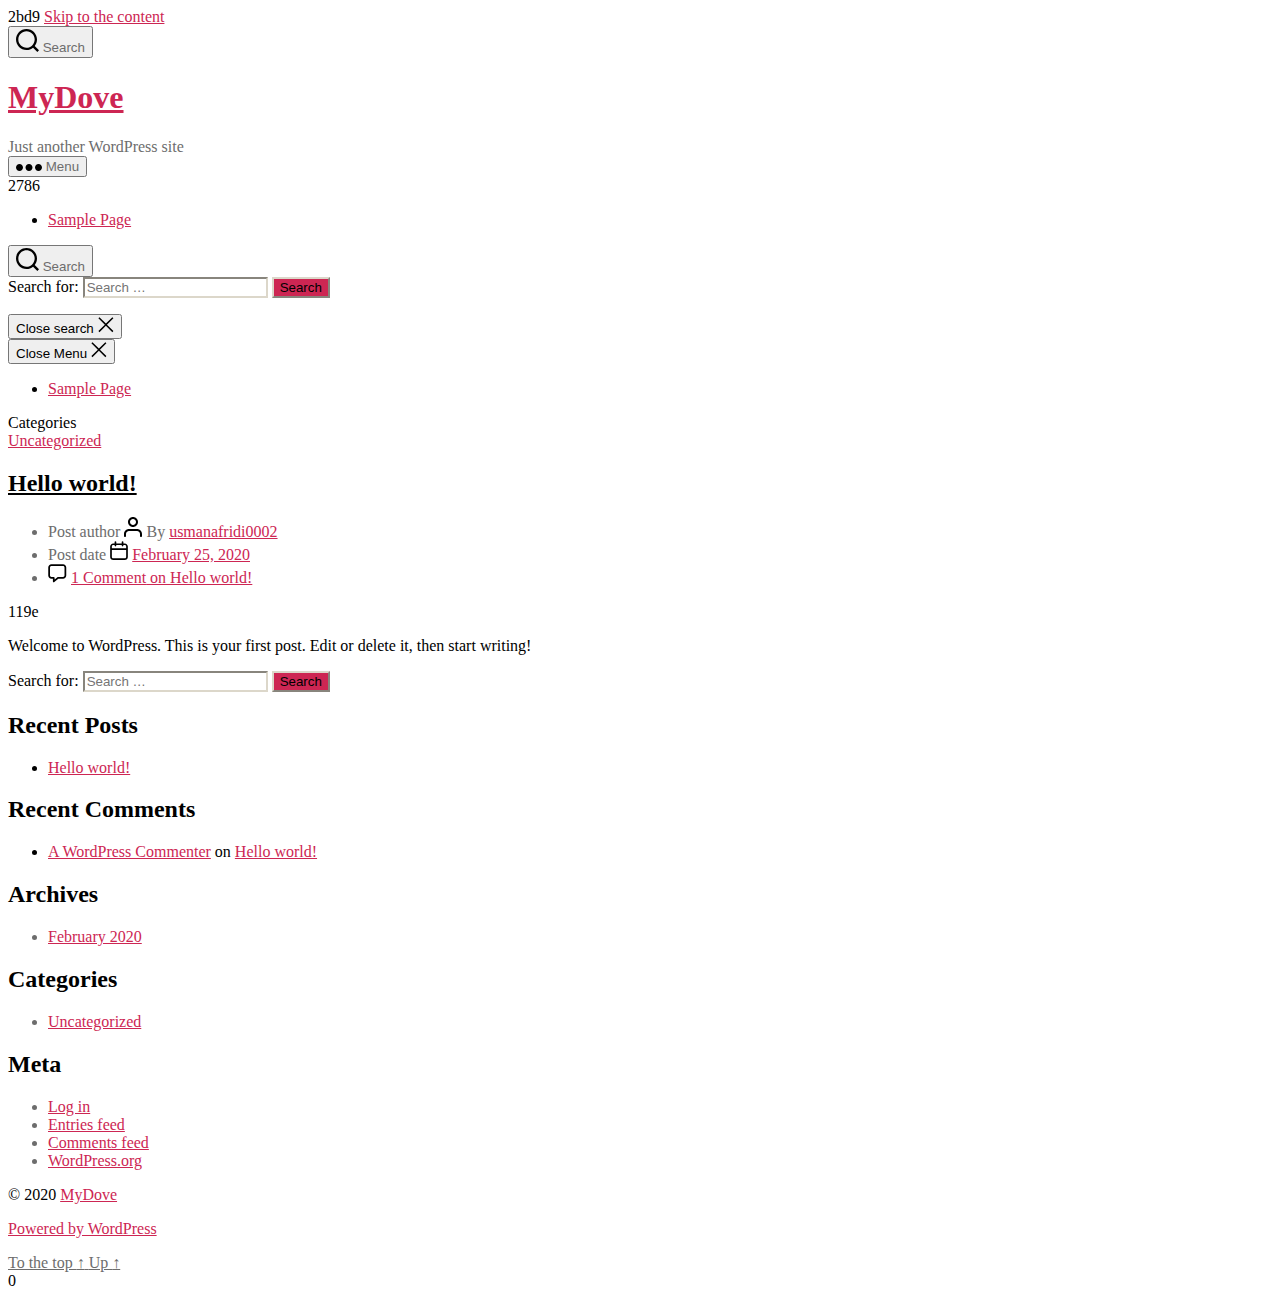
==== index.html @ 57fec53b "new website" ====
2bd9
<!DOCTYPE html>

<html class="no-js" lang="en-US">

	<head>

		<meta charset="UTF-8">
		<meta name="viewport" content="width=device-width, initial-scale=1.0" >

		<link rel="profile" href="https://gmpg.org/xfn/11">

		<title>MyDove &#8211; Just another WordPress site</title>
<link rel='dns-prefetch' href='//s.w.org' />
<link rel="alternate" type="application/rss+xml" title="MyDove &raquo; Feed" href="/https://usmanafridi00001.github.io/MyDove/feed/" />
<link rel="alternate" type="application/rss+xml" title="MyDove &raquo; Comments Feed" href="/https://usmanafridi00001.github.io/MyDove/comments/feed/" />
		<script>
			window._wpemojiSettings = {"baseUrl":"https:\/\/s.w.org\/images\/core\/emoji\/12.0.0-1\/72x72\/","ext":".png","svgUrl":"https:\/\/s.w.org\/images\/core\/emoji\/12.0.0-1\/svg\/","svgExt":".svg","source":{"concatemoji":"\/wp-includes\/js\/wp-emoji-release.min.js?ver=5.3.2"}};
			!function(e,a,t){var r,n,o,i,p=a.createElement("canvas"),s=p.getContext&&p.getContext("2d");function c(e,t){var a=String.fromCharCode;s.clearRect(0,0,p.width,p.height),s.fillText(a.apply(this,e),0,0);var r=p.toDataURL();return s.clearRect(0,0,p.width,p.height),s.fillText(a.apply(this,t),0,0),r===p.toDataURL()}function l(e){if(!s||!s.fillText)return!1;switch(s.textBaseline="top",s.font="600 32px Arial",e){case"flag":return!c([127987,65039,8205,9895,65039],[127987,65039,8203,9895,65039])&&(!c([55356,56826,55356,56819],[55356,56826,8203,55356,56819])&&!c([55356,57332,56128,56423,56128,56418,56128,56421,56128,56430,56128,56423,56128,56447],[55356,57332,8203,56128,56423,8203,56128,56418,8203,56128,56421,8203,56128,56430,8203,56128,56423,8203,56128,56447]));case"emoji":return!c([55357,56424,55356,57342,8205,55358,56605,8205,55357,56424,55356,57340],[55357,56424,55356,57342,8203,55358,56605,8203,55357,56424,55356,57340])}return!1}function d(e){var t=a.createElement("script");t.src=e,t.defer=t.type="text/javascript",a.getElementsByTagName("head")[0].appendChild(t)}for(i=Array("flag","emoji"),t.supports={everything:!0,everythingExceptFlag:!0},o=0;o<i.length;o++)t.supports[i[o]]=l(i[o]),t.supports.everything=t.supports.everything&&t.supports[i[o]],"flag"!==i[o]&&(t.supports.everythingExceptFlag=t.supports.everythingExceptFlag&&t.supports[i[o]]);t.supports.everythingExceptFlag=t.supports.everythingExceptFlag&&!t.supports.flag,t.DOMReady=!1,t.readyCallback=function(){t.DOMReady=!0},t.supports.everything||(n=function(){t.readyCallback()},a.addEventListener?(a.addEventListener("DOMContentLoaded",n,!1),e.addEventListener("load",n,!1)):(e.attachEvent("onload",n),a.attachEvent("onreadystatechange",function(){"complete"===a.readyState&&t.readyCallback()})),(r=t.source||{}).concatemoji?d(r.concatemoji):r.wpemoji&&r.twemoji&&(d(r.twemoji),d(r.wpemoji)))}(window,document,window._wpemojiSettings);
		</script>
		<style>
img.wp-smiley,
img.emoji {
	display: inline !important;
	border: none !important;
	box-shadow: none !important;
	height: 1em !important;
	width: 1em !important;
	margin: 0 .07em !important;
	vertical-align: -0.1em !important;
	background: none !important;
	padding: 0 !important;
}
</style>
	<link rel='stylesheet' id='wp-block-library-css'  href='/https://usmanafridi00001.github.io/MyDove/wp-includes/css/dist/block-library/style.min.css?ver=5.3.2' media='all' />
<link rel='stylesheet' id='twentytwenty-style-css'  href='/https://usmanafridi00001.github.io/MyDove/wp-content/themes/twentytwenty/style.css?ver=1.1' media='all' />
<style id='twentytwenty-style-inline-css'>
.color-accent,.color-accent-hover:hover,.color-accent-hover:focus,:root .has-accent-color,.has-drop-cap:not(:focus):first-letter,.wp-block-button.is-style-outline,a { color: #cd2653; }blockquote,.border-color-accent,.border-color-accent-hover:hover,.border-color-accent-hover:focus { border-color: #cd2653; }button:not(.toggle),.button,.faux-button,.wp-block-button__link,.wp-block-file .wp-block-file__button,input[type="button"],input[type="reset"],input[type="submit"],.bg-accent,.bg-accent-hover:hover,.bg-accent-hover:focus,:root .has-accent-background-color,.comment-reply-link { background-color: #cd2653; }.fill-children-accent,.fill-children-accent * { fill: #cd2653; }body,.entry-title a,:root .has-primary-color { color: #000000; }:root .has-primary-background-color { background-color: #000000; }cite,figcaption,.wp-caption-text,.post-meta,.entry-content .wp-block-archives li,.entry-content .wp-block-categories li,.entry-content .wp-block-latest-posts li,.wp-block-latest-comments__comment-date,.wp-block-latest-posts__post-date,.wp-block-embed figcaption,.wp-block-image figcaption,.wp-block-pullquote cite,.comment-metadata,.comment-respond .comment-notes,.comment-respond .logged-in-as,.pagination .dots,.entry-content hr:not(.has-background),hr.styled-separator,:root .has-secondary-color { color: #6d6d6d; }:root .has-secondary-background-color { background-color: #6d6d6d; }pre,fieldset,input,textarea,table,table *,hr { border-color: #dcd7ca; }caption,code,code,kbd,samp,.wp-block-table.is-style-stripes tbody tr:nth-child(odd),:root .has-subtle-background-background-color { background-color: #dcd7ca; }.wp-block-table.is-style-stripes { border-bottom-color: #dcd7ca; }.wp-block-latest-posts.is-grid li { border-top-color: #dcd7ca; }:root .has-subtle-background-color { color: #dcd7ca; }body:not(.overlay-header) .primary-menu > li > a,body:not(.overlay-header) .primary-menu > li > .icon,.modal-menu a,.footer-menu a, .footer-widgets a,#site-footer .wp-block-button.is-style-outline,.wp-block-pullquote:before,.singular:not(.overlay-header) .entry-header a,.archive-header a,.header-footer-group .color-accent,.header-footer-group .color-accent-hover:hover { color: #cd2653; }.social-icons a,#site-footer button:not(.toggle),#site-footer .button,#site-footer .faux-button,#site-footer .wp-block-button__link,#site-footer .wp-block-file__button,#site-footer input[type="button"],#site-footer input[type="reset"],#site-footer input[type="submit"] { background-color: #cd2653; }.header-footer-group,body:not(.overlay-header) #site-header .toggle,.menu-modal .toggle { color: #000000; }body:not(.overlay-header) .primary-menu ul { background-color: #000000; }body:not(.overlay-header) .primary-menu > li > ul:after { border-bottom-color: #000000; }body:not(.overlay-header) .primary-menu ul ul:after { border-left-color: #000000; }.site-description,body:not(.overlay-header) .toggle-inner .toggle-text,.widget .post-date,.widget .rss-date,.widget_archive li,.widget_categories li,.widget cite,.widget_pages li,.widget_meta li,.widget_nav_menu li,.powered-by-wordpress,.to-the-top,.singular .entry-header .post-meta,.singular:not(.overlay-header) .entry-header .post-meta a { color: #6d6d6d; }.header-footer-group pre,.header-footer-group fieldset,.header-footer-group input,.header-footer-group textarea,.header-footer-group table,.header-footer-group table *,.footer-nav-widgets-wrapper,#site-footer,.menu-modal nav *,.footer-widgets-outer-wrapper,.footer-top { border-color: #dcd7ca; }.header-footer-group table caption,body:not(.overlay-header) .header-inner .toggle-wrapper::before { background-color: #dcd7ca; }
</style>
<link rel='stylesheet' id='twentytwenty-print-style-css'  href='/https://usmanafridi00001.github.io/MyDove/wp-content/themes/twentytwenty/print.css?ver=1.1' media='print' />
<script src='/https://usmanafridi00001.github.io/MyDove/wp-content/themes/twentytwenty/assets/js/index.js?ver=1.1' async></script>
<link rel='https://api.w.org/' href='/https://usmanafridi00001.github.io/MyDove/wp-json/' />
<link rel="EditURI" type="application/rsd+xml" title="RSD" href="/https://usmanafridi00001.github.io/MyDove/xmlrpc.php?rsd" />
<link rel="wlwmanifest" type="application/wlwmanifest+xml" href="/https://usmanafridi00001.github.io/MyDove/wp-includes/wlwmanifest.xml" /> 
<meta name="generator" content="WordPress 5.3.2" />
	<script>document.documentElement.className = document.documentElement.className.replace( 'no-js', 'js' );</script>
	<style>.recentcomments a{display:inline !important;padding:0 !important;margin:0 !important;}</style>
	</head>

	<body class="home blog enable-search-modal has-no-pagination showing-comments show-avatars footer-top-visible">

		<a class="skip-link screen-reader-text" href="#site-content">Skip to the content</a>
		<header id="site-header" class="header-footer-group" role="banner">

			<div class="header-inner section-inner">

				<div class="header-titles-wrapper">

					
						<button class="toggle search-toggle mobile-search-toggle" data-toggle-target=".search-modal" data-toggle-body-class="showing-search-modal" data-set-focus=".search-modal .search-field" aria-expanded="false">
							<span class="toggle-inner">
								<span class="toggle-icon">
									<svg class="svg-icon" aria-hidden="true" role="img" focusable="false" xmlns="http://www.w3.org/2000/svg" width="23" height="23" viewbox="0 0 23 23"><path d="M38.710696,48.0601792 L43,52.3494831 L41.3494831,54 L37.0601792,49.710696 C35.2632422,51.1481185 32.9839107,52.0076499 30.5038249,52.0076499 C24.7027226,52.0076499 20,47.3049272 20,41.5038249 C20,35.7027226 24.7027226,31 30.5038249,31 C36.3049272,31 41.0076499,35.7027226 41.0076499,41.5038249 C41.0076499,43.9839107 40.1481185,46.2632422 38.710696,48.0601792 Z M36.3875844,47.1716785 C37.8030221,45.7026647 38.6734666,43.7048964 38.6734666,41.5038249 C38.6734666,36.9918565 35.0157934,33.3341833 30.5038249,33.3341833 C25.9918565,33.3341833 22.3341833,36.9918565 22.3341833,41.5038249 C22.3341833,46.0157934 25.9918565,49.6734666 30.5038249,49.6734666 C32.7048964,49.6734666 34.7026647,48.8030221 36.1716785,47.3875844 C36.2023931,47.347638 36.2360451,47.3092237 36.2726343,47.2726343 C36.3092237,47.2360451 36.347638,47.2023931 36.3875844,47.1716785 Z" transform="translate(-20 -31)" /></svg>								</span>
								<span class="toggle-text">Search</span>
							</span>
						</button><!-- .search-toggle -->

					
					<div class="header-titles">

						<h1 class="site-title"><a href="/https://usmanafridi00001.github.io/MyDove/">MyDove</a></h1><div class="site-description">Just another WordPress site</div><!-- .site-description -->
					</div><!-- .header-titles -->

					<button class="toggle nav-toggle mobile-nav-toggle" data-toggle-target=".menu-modal"  data-toggle-body-class="showing-menu-modal" aria-expanded="false" data-set-focus=".close-nav-toggle">
						<span class="toggle-inner">
							<span class="toggle-icon">
								<svg class="svg-icon" aria-hidden="true" role="img" focusable="false" xmlns="http://www.w3.org/2000/svg" width="26" height="7" viewbox="0 0 26 7"><path fill-rule="evenodd" d="M332.5,45 C330.567003,45 329,43.4329966 329,41.5 C329,39.5670034 330.567003,38 332.5,38 C334.432997,38 336,39.5670034 336,41.5 C336,43.4329966 334.432997,45 332.5,45 Z M342,45 C340.067003,45 338.5,43.4329966 338.5,41.5 C338.5,39.5670034 340.067003,38 342,38 C343.932997,38 345.5,39.5670034 345.5,41.5 C345.5,43.4329966 343.932997,45 342,45 Z M351.5,45 C349.567003,45 348,43.4329966 348,41.5 C348,39.5670034 349.567003,38 351.5,38 C353.432997,38 355,39.5670034 355,41.5 C355,43.4329966 353.432997,45 351.5,45 Z" transform="translate(-329 -38)" /></svg>							</span>
							<span class="toggle-text">Menu</span>
						</span>
					</button><!-- .nav-toggle -->

				</div><!-- .header-titles-wrapper -->

				<div class="header-navigation-wrapper">

					
2786

							<nav class="primary-menu-wrapper" aria-label="Horizontal" role="navigation">

								<ul class="primary-menu reset-list-style">

								<li class="page_item page-item-2"><a href="/https://usmanafridi00001.github.io/MyDove/sample-page/">Sample Page</a></li>

								</ul>

							</nav><!-- .primary-menu-wrapper -->

						
						<div class="header-toggles hide-no-js">

						
							<div class="toggle-wrapper search-toggle-wrapper">

								<button class="toggle search-toggle desktop-search-toggle" data-toggle-target=".search-modal" data-toggle-body-class="showing-search-modal" data-set-focus=".search-modal .search-field" aria-expanded="false">
									<span class="toggle-inner">
										<svg class="svg-icon" aria-hidden="true" role="img" focusable="false" xmlns="http://www.w3.org/2000/svg" width="23" height="23" viewbox="0 0 23 23"><path d="M38.710696,48.0601792 L43,52.3494831 L41.3494831,54 L37.0601792,49.710696 C35.2632422,51.1481185 32.9839107,52.0076499 30.5038249,52.0076499 C24.7027226,52.0076499 20,47.3049272 20,41.5038249 C20,35.7027226 24.7027226,31 30.5038249,31 C36.3049272,31 41.0076499,35.7027226 41.0076499,41.5038249 C41.0076499,43.9839107 40.1481185,46.2632422 38.710696,48.0601792 Z M36.3875844,47.1716785 C37.8030221,45.7026647 38.6734666,43.7048964 38.6734666,41.5038249 C38.6734666,36.9918565 35.0157934,33.3341833 30.5038249,33.3341833 C25.9918565,33.3341833 22.3341833,36.9918565 22.3341833,41.5038249 C22.3341833,46.0157934 25.9918565,49.6734666 30.5038249,49.6734666 C32.7048964,49.6734666 34.7026647,48.8030221 36.1716785,47.3875844 C36.2023931,47.347638 36.2360451,47.3092237 36.2726343,47.2726343 C36.3092237,47.2360451 36.347638,47.2023931 36.3875844,47.1716785 Z" transform="translate(-20 -31)" /></svg>										<span class="toggle-text">Search</span>
									</span>
								</button><!-- .search-toggle -->

							</div>

							
						</div><!-- .header-toggles -->
						
				</div><!-- .header-navigation-wrapper -->

			</div><!-- .header-inner -->

			<div class="search-modal cover-modal header-footer-group" data-modal-target-string=".search-modal">

	<div class="search-modal-inner modal-inner">

		<div class="section-inner">

			<form role="search" aria-label="Search for:" method="get" class="search-form" action="/https://usmanafridi00001.github.io/MyDove/">
	<label for="search-form-1">
		<span class="screen-reader-text">Search for:</span>
		<input type="search" id="search-form-1" class="search-field" placeholder="Search &hellip;" value="" name="s" />
	</label>
	<input type="submit" class="search-submit" value="Search" />
</form>

			<button class="toggle search-untoggle close-search-toggle fill-children-current-color" data-toggle-target=".search-modal" data-toggle-body-class="showing-search-modal" data-set-focus=".search-modal .search-field" aria-expanded="false">
				<span class="screen-reader-text">Close search</span>
				<svg class="svg-icon" aria-hidden="true" role="img" focusable="false" xmlns="http://www.w3.org/2000/svg" width="16" height="16" viewbox="0 0 16 16"><polygon fill="" fill-rule="evenodd" points="6.852 7.649 .399 1.195 1.445 .149 7.899 6.602 14.352 .149 15.399 1.195 8.945 7.649 15.399 14.102 14.352 15.149 7.899 8.695 1.445 15.149 .399 14.102" /></svg>			</button><!-- .search-toggle -->

		</div><!-- .section-inner -->

	</div><!-- .search-modal-inner -->

</div><!-- .menu-modal -->

		</header><!-- #site-header -->

		
<div class="menu-modal cover-modal header-footer-group" data-modal-target-string=".menu-modal">

	<div class="menu-modal-inner modal-inner">

		<div class="menu-wrapper section-inner">

			<div class="menu-top">

				<button class="toggle close-nav-toggle fill-children-current-color" data-toggle-target=".menu-modal" data-toggle-body-class="showing-menu-modal" aria-expanded="false" data-set-focus=".menu-modal">
					<span class="toggle-text">Close Menu</span>
					<svg class="svg-icon" aria-hidden="true" role="img" focusable="false" xmlns="http://www.w3.org/2000/svg" width="16" height="16" viewbox="0 0 16 16"><polygon fill="" fill-rule="evenodd" points="6.852 7.649 .399 1.195 1.445 .149 7.899 6.602 14.352 .149 15.399 1.195 8.945 7.649 15.399 14.102 14.352 15.149 7.899 8.695 1.445 15.149 .399 14.102" /></svg>				</button><!-- .nav-toggle -->

				
					<nav class="mobile-menu" aria-label="Mobile" role="navigation">

						<ul class="modal-menu reset-list-style">

						<li class="page_item page-item-2"><div class="ancestor-wrapper"><a href="/https://usmanafridi00001.github.io/MyDove/sample-page/">Sample Page</a></div><!-- .ancestor-wrapper --></li>

						</ul>

					</nav>

					
			</div><!-- .menu-top -->

			<div class="menu-bottom">

				
			</div><!-- .menu-bottom -->

		</div><!-- .menu-wrapper -->

	</div><!-- .menu-modal-inner -->

</div><!-- .menu-modal -->

<main id="site-content" role="main">

	
<article class="post-1 post type-post status-publish format-standard hentry category-uncategorized" id="post-1">

	
<header class="entry-header has-text-align-center">

	<div class="entry-header-inner section-inner medium">

		
			<div class="entry-categories">
				<span class="screen-reader-text">Categories</span>
				<div class="entry-categories-inner">
					<a href="/https://usmanafridi00001.github.io/MyDove/category/uncategorized/" rel="category tag">Uncategorized</a>				</div><!-- .entry-categories-inner -->
			</div><!-- .entry-categories -->

			<h2 class="entry-title heading-size-1"><a href="/https://usmanafridi00001.github.io/MyDove/2020/02/25/hello-world/">Hello world!</a></h2>
		<div class="post-meta-wrapper post-meta-single post-meta-single-top">

			<ul class="post-meta">

									<li class="post-author meta-wrapper">
						<span class="meta-icon">
							<span class="screen-reader-text">Post author</span>
							<svg class="svg-icon" aria-hidden="true" role="img" focusable="false" xmlns="http://www.w3.org/2000/svg" width="18" height="20" viewbox="0 0 18 20"><path fill="" d="M18,19 C18,19.5522847 17.5522847,20 17,20 C16.4477153,20 16,19.5522847 16,19 L16,17 C16,15.3431458 14.6568542,14 13,14 L5,14 C3.34314575,14 2,15.3431458 2,17 L2,19 C2,19.5522847 1.55228475,20 1,20 C0.44771525,20 0,19.5522847 0,19 L0,17 C0,14.2385763 2.23857625,12 5,12 L13,12 C15.7614237,12 18,14.2385763 18,17 L18,19 Z M9,10 C6.23857625,10 4,7.76142375 4,5 C4,2.23857625 6.23857625,0 9,0 C11.7614237,0 14,2.23857625 14,5 C14,7.76142375 11.7614237,10 9,10 Z M9,8 C10.6568542,8 12,6.65685425 12,5 C12,3.34314575 10.6568542,2 9,2 C7.34314575,2 6,3.34314575 6,5 C6,6.65685425 7.34314575,8 9,8 Z" /></svg>						</span>
						<span class="meta-text">
							By <a href="/https://usmanafridi00001.github.io/MyDove/author/usmanafridi0002/">usmanafridi0002</a>						</span>
					</li>
										<li class="post-date meta-wrapper">
						<span class="meta-icon">
							<span class="screen-reader-text">Post date</span>
							<svg class="svg-icon" aria-hidden="true" role="img" focusable="false" xmlns="http://www.w3.org/2000/svg" width="18" height="19" viewbox="0 0 18 19"><path fill="" d="M4.60069444,4.09375 L3.25,4.09375 C2.47334957,4.09375 1.84375,4.72334957 1.84375,5.5 L1.84375,7.26736111 L16.15625,7.26736111 L16.15625,5.5 C16.15625,4.72334957 15.5266504,4.09375 14.75,4.09375 L13.3993056,4.09375 L13.3993056,4.55555556 C13.3993056,5.02154581 13.0215458,5.39930556 12.5555556,5.39930556 C12.0895653,5.39930556 11.7118056,5.02154581 11.7118056,4.55555556 L11.7118056,4.09375 L6.28819444,4.09375 L6.28819444,4.55555556 C6.28819444,5.02154581 5.9104347,5.39930556 5.44444444,5.39930556 C4.97845419,5.39930556 4.60069444,5.02154581 4.60069444,4.55555556 L4.60069444,4.09375 Z M6.28819444,2.40625 L11.7118056,2.40625 L11.7118056,1 C11.7118056,0.534009742 12.0895653,0.15625 12.5555556,0.15625 C13.0215458,0.15625 13.3993056,0.534009742 13.3993056,1 L13.3993056,2.40625 L14.75,2.40625 C16.4586309,2.40625 17.84375,3.79136906 17.84375,5.5 L17.84375,15.875 C17.84375,17.5836309 16.4586309,18.96875 14.75,18.96875 L3.25,18.96875 C1.54136906,18.96875 0.15625,17.5836309 0.15625,15.875 L0.15625,5.5 C0.15625,3.79136906 1.54136906,2.40625 3.25,2.40625 L4.60069444,2.40625 L4.60069444,1 C4.60069444,0.534009742 4.97845419,0.15625 5.44444444,0.15625 C5.9104347,0.15625 6.28819444,0.534009742 6.28819444,1 L6.28819444,2.40625 Z M1.84375,8.95486111 L1.84375,15.875 C1.84375,16.6516504 2.47334957,17.28125 3.25,17.28125 L14.75,17.28125 C15.5266504,17.28125 16.15625,16.6516504 16.15625,15.875 L16.15625,8.95486111 L1.84375,8.95486111 Z" /></svg>						</span>
						<span class="meta-text">
							<a href="/https://usmanafridi00001.github.io/MyDove/2020/02/25/hello-world/">February 25, 2020</a>
						</span>
					</li>
										<li class="post-comment-link meta-wrapper">
						<span class="meta-icon">
							<svg class="svg-icon" aria-hidden="true" role="img" focusable="false" xmlns="http://www.w3.org/2000/svg" width="19" height="19" viewbox="0 0 19 19"><path d="M9.43016863,13.2235931 C9.58624731,13.094699 9.7823475,13.0241935 9.98476849,13.0241935 L15.0564516,13.0241935 C15.8581553,13.0241935 16.5080645,12.3742843 16.5080645,11.5725806 L16.5080645,3.44354839 C16.5080645,2.64184472 15.8581553,1.99193548 15.0564516,1.99193548 L3.44354839,1.99193548 C2.64184472,1.99193548 1.99193548,2.64184472 1.99193548,3.44354839 L1.99193548,11.5725806 C1.99193548,12.3742843 2.64184472,13.0241935 3.44354839,13.0241935 L5.76612903,13.0241935 C6.24715123,13.0241935 6.63709677,13.4141391 6.63709677,13.8951613 L6.63709677,15.5301903 L9.43016863,13.2235931 Z M3.44354839,14.766129 C1.67980032,14.766129 0.25,13.3363287 0.25,11.5725806 L0.25,3.44354839 C0.25,1.67980032 1.67980032,0.25 3.44354839,0.25 L15.0564516,0.25 C16.8201997,0.25 18.25,1.67980032 18.25,3.44354839 L18.25,11.5725806 C18.25,13.3363287 16.8201997,14.766129 15.0564516,14.766129 L10.2979143,14.766129 L6.32072889,18.0506004 C5.75274472,18.5196577 4.89516129,18.1156602 4.89516129,17.3790323 L4.89516129,14.766129 L3.44354839,14.766129 Z" /></svg>						</span>
						<span class="meta-text">
							<a href="/https://usmanafridi00001.github.io/MyDove/2020/02/25/hello-world/#comments">1 Comment<span class="screen-reader-text"> on Hello world!</span></a>						</span>
					</li>
					
			</ul><!-- .post-meta -->

		</div><!-- .post-meta-wrapper -->

		
119e

	</div><!-- .entry-header-inner -->

</header><!-- .entry-header -->

	<div class="post-inner thin">

		<div class="entry-content">

			
<p>Welcome to WordPress. This is your first post. Edit or delete it, then start writing!</p>

		</div><!-- .entry-content -->

	</div><!-- .post-inner -->

	<div class="section-inner">
		
	</div><!-- .section-inner -->

	
</article><!-- .post -->

	
</main><!-- #site-content -->


	<div class="footer-nav-widgets-wrapper header-footer-group">

		<div class="footer-inner section-inner">

			
			
				<aside class="footer-widgets-outer-wrapper" role="complementary">

					<div class="footer-widgets-wrapper">

						
							<div class="footer-widgets column-one grid-item">
								<div class="widget widget_search"><div class="widget-content"><form role="search"  method="get" class="search-form" action="/https://usmanafridi00001.github.io/MyDove/">
	<label for="search-form-2">
		<span class="screen-reader-text">Search for:</span>
		<input type="search" id="search-form-2" class="search-field" placeholder="Search &hellip;" value="" name="s" />
	</label>
	<input type="submit" class="search-submit" value="Search" />
</form>
</div></div>		<div class="widget widget_recent_entries"><div class="widget-content">		<h2 class="widget-title subheading heading-size-3">Recent Posts</h2>		<ul>
											<li>
					<a href="/https://usmanafridi00001.github.io/MyDove/2020/02/25/hello-world/">Hello world!</a>
									</li>
					</ul>
		</div></div><div class="widget widget_recent_comments"><div class="widget-content"><h2 class="widget-title subheading heading-size-3">Recent Comments</h2><ul id="recentcomments"><li class="recentcomments"><span class="comment-author-link"><a href='https://wordpress.org/' rel='external nofollow ugc' class='url'>A WordPress Commenter</a></span> on <a href="/https://usmanafridi00001.github.io/MyDove/2020/02/25/hello-world/#comment-1">Hello world!</a></li></ul></div></div>							</div>

						
						
							<div class="footer-widgets column-two grid-item">
								<div class="widget widget_archive"><div class="widget-content"><h2 class="widget-title subheading heading-size-3">Archives</h2>		<ul>
				<li><a href='/https://usmanafridi00001.github.io/MyDove/2020/02/'>February 2020</a></li>
		</ul>
			</div></div><div class="widget widget_categories"><div class="widget-content"><h2 class="widget-title subheading heading-size-3">Categories</h2>		<ul>
				<li class="cat-item cat-item-1"><a href="/https://usmanafridi00001.github.io/MyDove/category/uncategorized/">Uncategorized</a>
</li>
		</ul>
			</div></div><div class="widget widget_meta"><div class="widget-content"><h2 class="widget-title subheading heading-size-3">Meta</h2>			<ul>
						<li><a href="/https://usmanafridi00001.github.io/MyDove/wp-login.php">Log in</a></li>
			<li><a href="/https://usmanafridi00001.github.io/MyDove/feed/">Entries feed</a></li>
			<li><a href="/https://usmanafridi00001.github.io/MyDove/comments/feed/">Comments feed</a></li>
			<li><a href="https://wordpress.org/">WordPress.org</a></li>			</ul>
			</div></div>							</div>

						
					</div><!-- .footer-widgets-wrapper -->

				</aside><!-- .footer-widgets-outer-wrapper -->

			
		</div><!-- .footer-inner -->

	</div><!-- .footer-nav-widgets-wrapper -->


			<footer id="site-footer" role="contentinfo" class="header-footer-group">

				<div class="section-inner">

					<div class="footer-credits">

						<p class="footer-copyright">&copy;
							2020							<a href="/https://usmanafridi00001.github.io/MyDove/">MyDove</a>
						</p><!-- .footer-copyright -->

						<p class="powered-by-wordpress">
							<a href="https://wordpress.org/">
								Powered by WordPress							</a>
						</p><!-- .powered-by-wordpress -->

					</div><!-- .footer-credits -->

					<a class="to-the-top" href="#site-header">
						<span class="to-the-top-long">
							To the top <span class="arrow" aria-hidden="true">&uarr;</span>						</span><!-- .to-the-top-long -->
						<span class="to-the-top-short">
							Up <span class="arrow" aria-hidden="true">&uarr;</span>						</span><!-- .to-the-top-short -->
					</a><!-- .to-the-top -->

				</div><!-- .section-inner -->

			</footer><!-- #site-footer -->

		<script src='/https://usmanafridi00001.github.io/MyDove/wp-includes/js/wp-embed.min.js?ver=5.3.2'></script>
	<script>
	/(trident|msie)/i.test(navigator.userAgent)&&document.getElementById&&window.addEventListener&&window.addEventListener("hashchange",function(){var t,e=location.hash.substring(1);/^[A-z0-9_-]+$/.test(e)&&(t=document.getElementById(e))&&(/^(?:a|select|input|button|textarea)$/i.test(t.tagName)||(t.tabIndex=-1),t.focus())},!1);
	</script>
	
	</body>
</html>

0
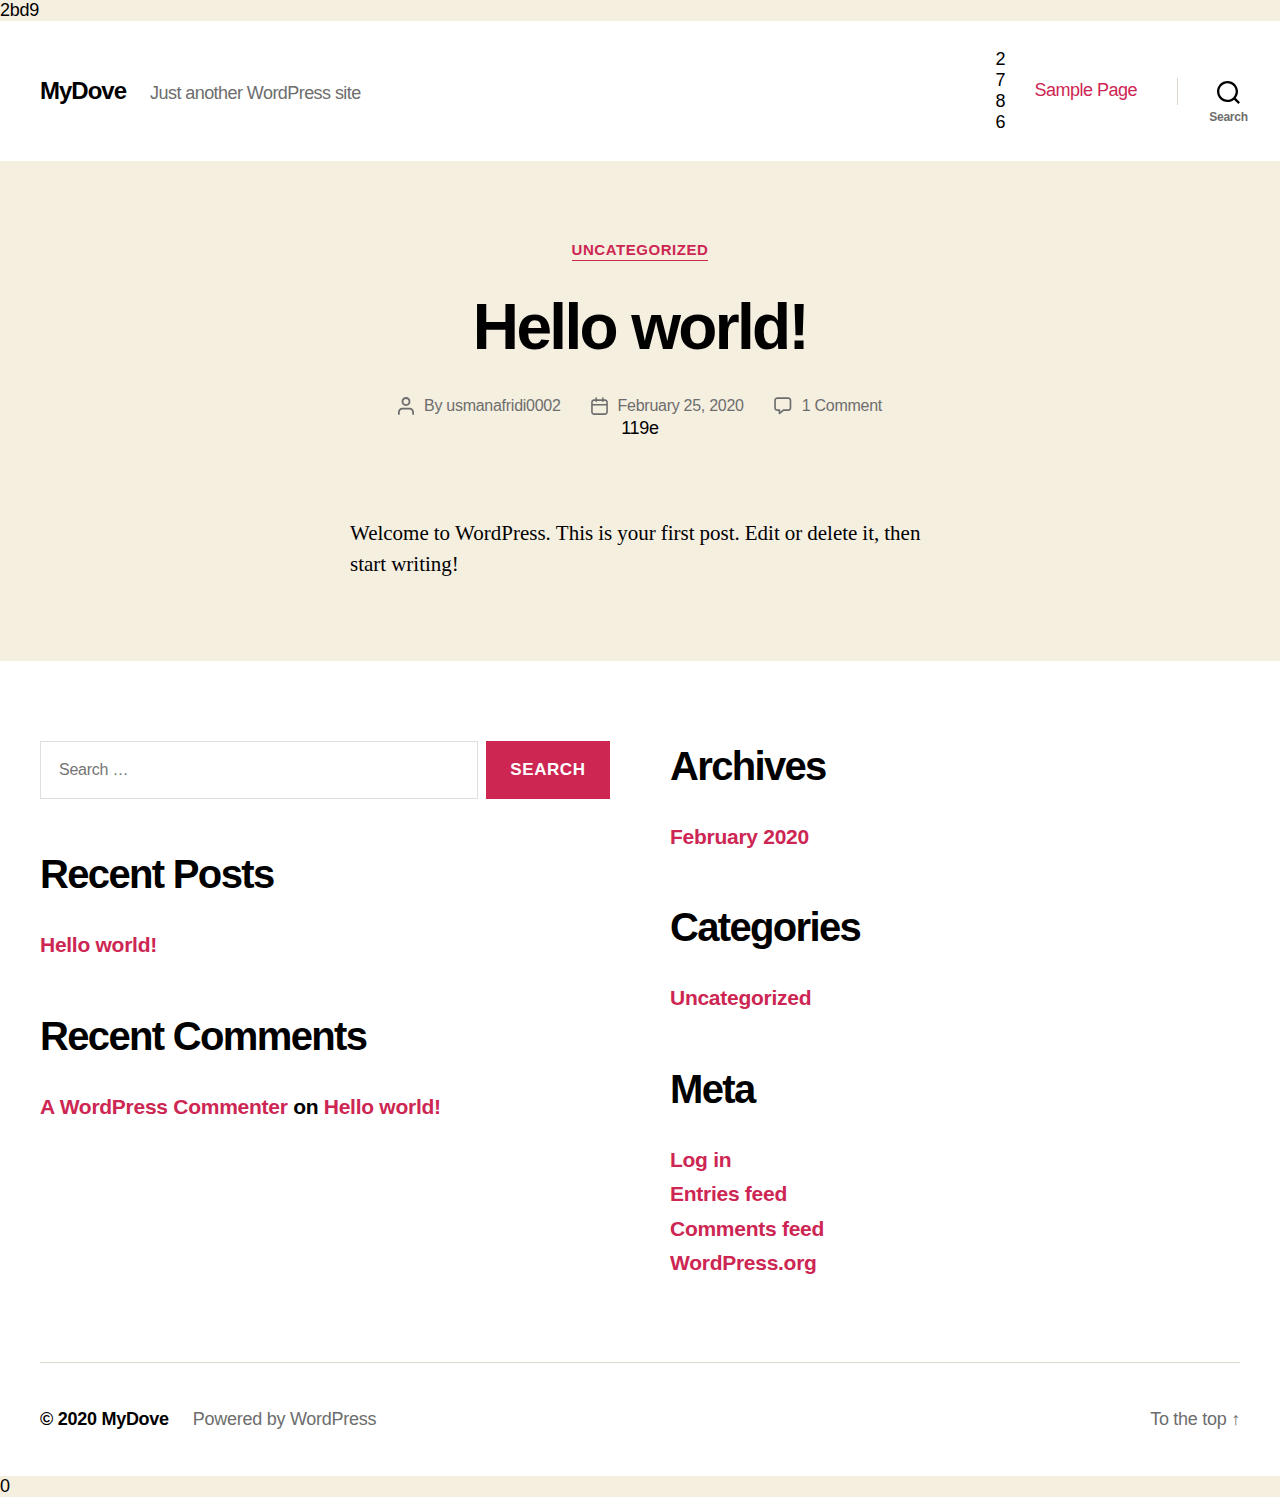
==== commit cf298302: "Fixing CSS" ====
--- a/index.html
+++ b/index.html
@@ -12,10 +12,10 @@
 
 		<title>MyDove &#8211; Just another WordPress site</title>
 <link rel='dns-prefetch' href='//s.w.org' />
-<link rel="alternate" type="application/rss+xml" title="MyDove &raquo; Feed" href="/https://usmanafridi00001.github.io/MyDove/feed/" />
-<link rel="alternate" type="application/rss+xml" title="MyDove &raquo; Comments Feed" href="/https://usmanafridi00001.github.io/MyDove/comments/feed/" />
+<link rel="alternate" type="application/rss+xml" title="MyDove &raquo; Feed" href="https://usmanafridi00001.github.io/MyDove/feed/" />
+<link rel="alternate" type="application/rss+xml" title="MyDove &raquo; Comments Feed" href="https://usmanafridi00001.github.io/MyDove/comments/feed/" />
 		<script>
-			window._wpemojiSettings = {"baseUrl":"https:\/\/s.w.org\/images\/core\/emoji\/12.0.0-1\/72x72\/","ext":".png","svgUrl":"https:\/\/s.w.org\/images\/core\/emoji\/12.0.0-1\/svg\/","svgExt":".svg","source":{"concatemoji":"\/wp-includes\/js\/wp-emoji-release.min.js?ver=5.3.2"}};
+			window._wpemojiSettings = {"baseUrl":"https:\/\/s.w.org\/images\/core\/emoji\/12.0.0-1\/72x72\/","ext":".png","svgUrl":"https:\/\/s.w.org\/images\/core\/emoji\/12.0.0-1\/svg\/","svgExt":".svg","source":{"concatemoji":"https:\/\/usmanafridi00001.github.io\/MyDove\/wp-includes\/js\/wp-emoji-release.min.js?ver=5.3.2"}};
 			!function(e,a,t){var r,n,o,i,p=a.createElement("canvas"),s=p.getContext&&p.getContext("2d");function c(e,t){var a=String.fromCharCode;s.clearRect(0,0,p.width,p.height),s.fillText(a.apply(this,e),0,0);var r=p.toDataURL();return s.clearRect(0,0,p.width,p.height),s.fillText(a.apply(this,t),0,0),r===p.toDataURL()}function l(e){if(!s||!s.fillText)return!1;switch(s.textBaseline="top",s.font="600 32px Arial",e){case"flag":return!c([127987,65039,8205,9895,65039],[127987,65039,8203,9895,65039])&&(!c([55356,56826,55356,56819],[55356,56826,8203,55356,56819])&&!c([55356,57332,56128,56423,56128,56418,56128,56421,56128,56430,56128,56423,56128,56447],[55356,57332,8203,56128,56423,8203,56128,56418,8203,56128,56421,8203,56128,56430,8203,56128,56423,8203,56128,56447]));case"emoji":return!c([55357,56424,55356,57342,8205,55358,56605,8205,55357,56424,55356,57340],[55357,56424,55356,57342,8203,55358,56605,8203,55357,56424,55356,57340])}return!1}function d(e){var t=a.createElement("script");t.src=e,t.defer=t.type="text/javascript",a.getElementsByTagName("head")[0].appendChild(t)}for(i=Array("flag","emoji"),t.supports={everything:!0,everythingExceptFlag:!0},o=0;o<i.length;o++)t.supports[i[o]]=l(i[o]),t.supports.everything=t.supports.everything&&t.supports[i[o]],"flag"!==i[o]&&(t.supports.everythingExceptFlag=t.supports.everythingExceptFlag&&t.supports[i[o]]);t.supports.everythingExceptFlag=t.supports.everythingExceptFlag&&!t.supports.flag,t.DOMReady=!1,t.readyCallback=function(){t.DOMReady=!0},t.supports.everything||(n=function(){t.readyCallback()},a.addEventListener?(a.addEventListener("DOMContentLoaded",n,!1),e.addEventListener("load",n,!1)):(e.attachEvent("onload",n),a.attachEvent("onreadystatechange",function(){"complete"===a.readyState&&t.readyCallback()})),(r=t.source||{}).concatemoji?d(r.concatemoji):r.wpemoji&&r.twemoji&&(d(r.twemoji),d(r.wpemoji)))}(window,document,window._wpemojiSettings);
 		</script>
 		<style>
@@ -32,16 +32,16 @@
 	padding: 0 !important;
 }
 </style>
-	<link rel='stylesheet' id='wp-block-library-css'  href='/https://usmanafridi00001.github.io/MyDove/wp-includes/css/dist/block-library/style.min.css?ver=5.3.2' media='all' />
-<link rel='stylesheet' id='twentytwenty-style-css'  href='/https://usmanafridi00001.github.io/MyDove/wp-content/themes/twentytwenty/style.css?ver=1.1' media='all' />
+	<link rel='stylesheet' id='wp-block-library-css'  href='https://usmanafridi00001.github.io/MyDove/wp-includes/css/dist/block-library/style.min.css?ver=5.3.2' media='all' />
+<link rel='stylesheet' id='twentytwenty-style-css'  href='https://usmanafridi00001.github.io/MyDove/wp-content/themes/twentytwenty/style.css?ver=1.1' media='all' />
 <style id='twentytwenty-style-inline-css'>
 .color-accent,.color-accent-hover:hover,.color-accent-hover:focus,:root .has-accent-color,.has-drop-cap:not(:focus):first-letter,.wp-block-button.is-style-outline,a { color: #cd2653; }blockquote,.border-color-accent,.border-color-accent-hover:hover,.border-color-accent-hover:focus { border-color: #cd2653; }button:not(.toggle),.button,.faux-button,.wp-block-button__link,.wp-block-file .wp-block-file__button,input[type="button"],input[type="reset"],input[type="submit"],.bg-accent,.bg-accent-hover:hover,.bg-accent-hover:focus,:root .has-accent-background-color,.comment-reply-link { background-color: #cd2653; }.fill-children-accent,.fill-children-accent * { fill: #cd2653; }body,.entry-title a,:root .has-primary-color { color: #000000; }:root .has-primary-background-color { background-color: #000000; }cite,figcaption,.wp-caption-text,.post-meta,.entry-content .wp-block-archives li,.entry-content .wp-block-categories li,.entry-content .wp-block-latest-posts li,.wp-block-latest-comments__comment-date,.wp-block-latest-posts__post-date,.wp-block-embed figcaption,.wp-block-image figcaption,.wp-block-pullquote cite,.comment-metadata,.comment-respond .comment-notes,.comment-respond .logged-in-as,.pagination .dots,.entry-content hr:not(.has-background),hr.styled-separator,:root .has-secondary-color { color: #6d6d6d; }:root .has-secondary-background-color { background-color: #6d6d6d; }pre,fieldset,input,textarea,table,table *,hr { border-color: #dcd7ca; }caption,code,code,kbd,samp,.wp-block-table.is-style-stripes tbody tr:nth-child(odd),:root .has-subtle-background-background-color { background-color: #dcd7ca; }.wp-block-table.is-style-stripes { border-bottom-color: #dcd7ca; }.wp-block-latest-posts.is-grid li { border-top-color: #dcd7ca; }:root .has-subtle-background-color { color: #dcd7ca; }body:not(.overlay-header) .primary-menu > li > a,body:not(.overlay-header) .primary-menu > li > .icon,.modal-menu a,.footer-menu a, .footer-widgets a,#site-footer .wp-block-button.is-style-outline,.wp-block-pullquote:before,.singular:not(.overlay-header) .entry-header a,.archive-header a,.header-footer-group .color-accent,.header-footer-group .color-accent-hover:hover { color: #cd2653; }.social-icons a,#site-footer button:not(.toggle),#site-footer .button,#site-footer .faux-button,#site-footer .wp-block-button__link,#site-footer .wp-block-file__button,#site-footer input[type="button"],#site-footer input[type="reset"],#site-footer input[type="submit"] { background-color: #cd2653; }.header-footer-group,body:not(.overlay-header) #site-header .toggle,.menu-modal .toggle { color: #000000; }body:not(.overlay-header) .primary-menu ul { background-color: #000000; }body:not(.overlay-header) .primary-menu > li > ul:after { border-bottom-color: #000000; }body:not(.overlay-header) .primary-menu ul ul:after { border-left-color: #000000; }.site-description,body:not(.overlay-header) .toggle-inner .toggle-text,.widget .post-date,.widget .rss-date,.widget_archive li,.widget_categories li,.widget cite,.widget_pages li,.widget_meta li,.widget_nav_menu li,.powered-by-wordpress,.to-the-top,.singular .entry-header .post-meta,.singular:not(.overlay-header) .entry-header .post-meta a { color: #6d6d6d; }.header-footer-group pre,.header-footer-group fieldset,.header-footer-group input,.header-footer-group textarea,.header-footer-group table,.header-footer-group table *,.footer-nav-widgets-wrapper,#site-footer,.menu-modal nav *,.footer-widgets-outer-wrapper,.footer-top { border-color: #dcd7ca; }.header-footer-group table caption,body:not(.overlay-header) .header-inner .toggle-wrapper::before { background-color: #dcd7ca; }
 </style>
-<link rel='stylesheet' id='twentytwenty-print-style-css'  href='/https://usmanafridi00001.github.io/MyDove/wp-content/themes/twentytwenty/print.css?ver=1.1' media='print' />
-<script src='/https://usmanafridi00001.github.io/MyDove/wp-content/themes/twentytwenty/assets/js/index.js?ver=1.1' async></script>
-<link rel='https://api.w.org/' href='/https://usmanafridi00001.github.io/MyDove/wp-json/' />
-<link rel="EditURI" type="application/rsd+xml" title="RSD" href="/https://usmanafridi00001.github.io/MyDove/xmlrpc.php?rsd" />
-<link rel="wlwmanifest" type="application/wlwmanifest+xml" href="/https://usmanafridi00001.github.io/MyDove/wp-includes/wlwmanifest.xml" /> 
+<link rel='stylesheet' id='twentytwenty-print-style-css'  href='https://usmanafridi00001.github.io/MyDove/wp-content/themes/twentytwenty/print.css?ver=1.1' media='print' />
+<script src='https://usmanafridi00001.github.io/MyDove/wp-content/themes/twentytwenty/assets/js/index.js?ver=1.1' async></script>
+<link rel='https://api.w.org/' href='https://usmanafridi00001.github.io/MyDove/wp-json/' />
+<link rel="EditURI" type="application/rsd+xml" title="RSD" href="https://usmanafridi00001.github.io/MyDove/xmlrpc.php?rsd" />
+<link rel="wlwmanifest" type="application/wlwmanifest+xml" href="https://usmanafridi00001.github.io/MyDove/wp-includes/wlwmanifest.xml" /> 
 <meta name="generator" content="WordPress 5.3.2" />
 	<script>document.documentElement.className = document.documentElement.className.replace( 'no-js', 'js' );</script>
 	<style>.recentcomments a{display:inline !important;padding:0 !important;margin:0 !important;}</style>
@@ -68,7 +68,7 @@
 					
 					<div class="header-titles">
 
-						<h1 class="site-title"><a href="/https://usmanafridi00001.github.io/MyDove/">MyDove</a></h1><div class="site-description">Just another WordPress site</div><!-- .site-description -->
+						<h1 class="site-title"><a href="https://usmanafridi00001.github.io/MyDove/">MyDove</a></h1><div class="site-description">Just another WordPress site</div><!-- .site-description -->
 					</div><!-- .header-titles -->
 
 					<button class="toggle nav-toggle mobile-nav-toggle" data-toggle-target=".menu-modal"  data-toggle-body-class="showing-menu-modal" aria-expanded="false" data-set-focus=".close-nav-toggle">
@@ -90,7 +90,7 @@
 
 								<ul class="primary-menu reset-list-style">
 
-								<li class="page_item page-item-2"><a href="/https://usmanafridi00001.github.io/MyDove/sample-page/">Sample Page</a></li>
+								<li class="page_item page-item-2"><a href="https://usmanafridi00001.github.io/MyDove/sample-page/">Sample Page</a></li>
 
 								</ul>
 
@@ -123,7 +123,7 @@
 
 		<div class="section-inner">
 
-			<form role="search" aria-label="Search for:" method="get" class="search-form" action="/https://usmanafridi00001.github.io/MyDove/">
+			<form role="search" aria-label="Search for:" method="get" class="search-form" action="https://usmanafridi00001.github.io/MyDove/">
 	<label for="search-form-1">
 		<span class="screen-reader-text">Search for:</span>
 		<input type="search" id="search-form-1" class="search-field" placeholder="Search &hellip;" value="" name="s" />
@@ -161,7 +161,7 @@
 
 						<ul class="modal-menu reset-list-style">
 
-						<li class="page_item page-item-2"><div class="ancestor-wrapper"><a href="/https://usmanafridi00001.github.io/MyDove/sample-page/">Sample Page</a></div><!-- .ancestor-wrapper --></li>
+						<li class="page_item page-item-2"><div class="ancestor-wrapper"><a href="https://usmanafridi00001.github.io/MyDove/sample-page/">Sample Page</a></div><!-- .ancestor-wrapper --></li>
 
 						</ul>
 
@@ -195,10 +195,10 @@
 			<div class="entry-categories">
 				<span class="screen-reader-text">Categories</span>
 				<div class="entry-categories-inner">
-					<a href="/https://usmanafridi00001.github.io/MyDove/category/uncategorized/" rel="category tag">Uncategorized</a>				</div><!-- .entry-categories-inner -->
+					<a href="https://usmanafridi00001.github.io/MyDove/category/uncategorized/" rel="category tag">Uncategorized</a>				</div><!-- .entry-categories-inner -->
 			</div><!-- .entry-categories -->
 
-			<h2 class="entry-title heading-size-1"><a href="/https://usmanafridi00001.github.io/MyDove/2020/02/25/hello-world/">Hello world!</a></h2>
+			<h2 class="entry-title heading-size-1"><a href="https://usmanafridi00001.github.io/MyDove/2020/02/25/hello-world/">Hello world!</a></h2>
 		<div class="post-meta-wrapper post-meta-single post-meta-single-top">
 
 			<ul class="post-meta">
@@ -208,21 +208,21 @@
 							<span class="screen-reader-text">Post author</span>
 							<svg class="svg-icon" aria-hidden="true" role="img" focusable="false" xmlns="http://www.w3.org/2000/svg" width="18" height="20" viewbox="0 0 18 20"><path fill="" d="M18,19 C18,19.5522847 17.5522847,20 17,20 C16.4477153,20 16,19.5522847 16,19 L16,17 C16,15.3431458 14.6568542,14 13,14 L5,14 C3.34314575,14 2,15.3431458 2,17 L2,19 C2,19.5522847 1.55228475,20 1,20 C0.44771525,20 0,19.5522847 0,19 L0,17 C0,14.2385763 2.23857625,12 5,12 L13,12 C15.7614237,12 18,14.2385763 18,17 L18,19 Z M9,10 C6.23857625,10 4,7.76142375 4,5 C4,2.23857625 6.23857625,0 9,0 C11.7614237,0 14,2.23857625 14,5 C14,7.76142375 11.7614237,10 9,10 Z M9,8 C10.6568542,8 12,6.65685425 12,5 C12,3.34314575 10.6568542,2 9,2 C7.34314575,2 6,3.34314575 6,5 C6,6.65685425 7.34314575,8 9,8 Z" /></svg>						</span>
 						<span class="meta-text">
-							By <a href="/https://usmanafridi00001.github.io/MyDove/author/usmanafridi0002/">usmanafridi0002</a>						</span>
+							By <a href="https://usmanafridi00001.github.io/MyDove/author/usmanafridi0002/">usmanafridi0002</a>						</span>
 					</li>
 										<li class="post-date meta-wrapper">
 						<span class="meta-icon">
 							<span class="screen-reader-text">Post date</span>
 							<svg class="svg-icon" aria-hidden="true" role="img" focusable="false" xmlns="http://www.w3.org/2000/svg" width="18" height="19" viewbox="0 0 18 19"><path fill="" d="M4.60069444,4.09375 L3.25,4.09375 C2.47334957,4.09375 1.84375,4.72334957 1.84375,5.5 L1.84375,7.26736111 L16.15625,7.26736111 L16.15625,5.5 C16.15625,4.72334957 15.5266504,4.09375 14.75,4.09375 L13.3993056,4.09375 L13.3993056,4.55555556 C13.3993056,5.02154581 13.0215458,5.39930556 12.5555556,5.39930556 C12.0895653,5.39930556 11.7118056,5.02154581 11.7118056,4.55555556 L11.7118056,4.09375 L6.28819444,4.09375 L6.28819444,4.55555556 C6.28819444,5.02154581 5.9104347,5.39930556 5.44444444,5.39930556 C4.97845419,5.39930556 4.60069444,5.02154581 4.60069444,4.55555556 L4.60069444,4.09375 Z M6.28819444,2.40625 L11.7118056,2.40625 L11.7118056,1 C11.7118056,0.534009742 12.0895653,0.15625 12.5555556,0.15625 C13.0215458,0.15625 13.3993056,0.534009742 13.3993056,1 L13.3993056,2.40625 L14.75,2.40625 C16.4586309,2.40625 17.84375,3.79136906 17.84375,5.5 L17.84375,15.875 C17.84375,17.5836309 16.4586309,18.96875 14.75,18.96875 L3.25,18.96875 C1.54136906,18.96875 0.15625,17.5836309 0.15625,15.875 L0.15625,5.5 C0.15625,3.79136906 1.54136906,2.40625 3.25,2.40625 L4.60069444,2.40625 L4.60069444,1 C4.60069444,0.534009742 4.97845419,0.15625 5.44444444,0.15625 C5.9104347,0.15625 6.28819444,0.534009742 6.28819444,1 L6.28819444,2.40625 Z M1.84375,8.95486111 L1.84375,15.875 C1.84375,16.6516504 2.47334957,17.28125 3.25,17.28125 L14.75,17.28125 C15.5266504,17.28125 16.15625,16.6516504 16.15625,15.875 L16.15625,8.95486111 L1.84375,8.95486111 Z" /></svg>						</span>
 						<span class="meta-text">
-							<a href="/https://usmanafridi00001.github.io/MyDove/2020/02/25/hello-world/">February 25, 2020</a>
+							<a href="https://usmanafridi00001.github.io/MyDove/2020/02/25/hello-world/">February 25, 2020</a>
 						</span>
 					</li>
 										<li class="post-comment-link meta-wrapper">
 						<span class="meta-icon">
 							<svg class="svg-icon" aria-hidden="true" role="img" focusable="false" xmlns="http://www.w3.org/2000/svg" width="19" height="19" viewbox="0 0 19 19"><path d="M9.43016863,13.2235931 C9.58624731,13.094699 9.7823475,13.0241935 9.98476849,13.0241935 L15.0564516,13.0241935 C15.8581553,13.0241935 16.5080645,12.3742843 16.5080645,11.5725806 L16.5080645,3.44354839 C16.5080645,2.64184472 15.8581553,1.99193548 15.0564516,1.99193548 L3.44354839,1.99193548 C2.64184472,1.99193548 1.99193548,2.64184472 1.99193548,3.44354839 L1.99193548,11.5725806 C1.99193548,12.3742843 2.64184472,13.0241935 3.44354839,13.0241935 L5.76612903,13.0241935 C6.24715123,13.0241935 6.63709677,13.4141391 6.63709677,13.8951613 L6.63709677,15.5301903 L9.43016863,13.2235931 Z M3.44354839,14.766129 C1.67980032,14.766129 0.25,13.3363287 0.25,11.5725806 L0.25,3.44354839 C0.25,1.67980032 1.67980032,0.25 3.44354839,0.25 L15.0564516,0.25 C16.8201997,0.25 18.25,1.67980032 18.25,3.44354839 L18.25,11.5725806 C18.25,13.3363287 16.8201997,14.766129 15.0564516,14.766129 L10.2979143,14.766129 L6.32072889,18.0506004 C5.75274472,18.5196577 4.89516129,18.1156602 4.89516129,17.3790323 L4.89516129,14.766129 L3.44354839,14.766129 Z" /></svg>						</span>
 						<span class="meta-text">
-							<a href="/https://usmanafridi00001.github.io/MyDove/2020/02/25/hello-world/#comments">1 Comment<span class="screen-reader-text"> on Hello world!</span></a>						</span>
+							<a href="https://usmanafridi00001.github.io/MyDove/2020/02/25/hello-world/#comments">1 Comment<span class="screen-reader-text"> on Hello world!</span></a>						</span>
 					</li>
 					
 			</ul><!-- .post-meta -->
@@ -270,7 +270,7 @@
 
 						
 							<div class="footer-widgets column-one grid-item">
-								<div class="widget widget_search"><div class="widget-content"><form role="search"  method="get" class="search-form" action="/https://usmanafridi00001.github.io/MyDove/">
+								<div class="widget widget_search"><div class="widget-content"><form role="search"  method="get" class="search-form" action="https://usmanafridi00001.github.io/MyDove/">
 	<label for="search-form-2">
 		<span class="screen-reader-text">Search for:</span>
 		<input type="search" id="search-form-2" class="search-field" placeholder="Search &hellip;" value="" name="s" />
@@ -279,25 +279,25 @@
 </form>
 </div></div>		<div class="widget widget_recent_entries"><div class="widget-content">		<h2 class="widget-title subheading heading-size-3">Recent Posts</h2>		<ul>
 											<li>
-					<a href="/https://usmanafridi00001.github.io/MyDove/2020/02/25/hello-world/">Hello world!</a>
+					<a href="https://usmanafridi00001.github.io/MyDove/2020/02/25/hello-world/">Hello world!</a>
 									</li>
 					</ul>
-		</div></div><div class="widget widget_recent_comments"><div class="widget-content"><h2 class="widget-title subheading heading-size-3">Recent Comments</h2><ul id="recentcomments"><li class="recentcomments"><span class="comment-author-link"><a href='https://wordpress.org/' rel='external nofollow ugc' class='url'>A WordPress Commenter</a></span> on <a href="/https://usmanafridi00001.github.io/MyDove/2020/02/25/hello-world/#comment-1">Hello world!</a></li></ul></div></div>							</div>
+		</div></div><div class="widget widget_recent_comments"><div class="widget-content"><h2 class="widget-title subheading heading-size-3">Recent Comments</h2><ul id="recentcomments"><li class="recentcomments"><span class="comment-author-link"><a href='https://wordpress.org/' rel='external nofollow ugc' class='url'>A WordPress Commenter</a></span> on <a href="https://usmanafridi00001.github.io/MyDove/2020/02/25/hello-world/#comment-1">Hello world!</a></li></ul></div></div>							</div>
 
 						
 						
 							<div class="footer-widgets column-two grid-item">
 								<div class="widget widget_archive"><div class="widget-content"><h2 class="widget-title subheading heading-size-3">Archives</h2>		<ul>
-				<li><a href='/https://usmanafridi00001.github.io/MyDove/2020/02/'>February 2020</a></li>
+				<li><a href='https://usmanafridi00001.github.io/MyDove/2020/02/'>February 2020</a></li>
 		</ul>
 			</div></div><div class="widget widget_categories"><div class="widget-content"><h2 class="widget-title subheading heading-size-3">Categories</h2>		<ul>
-				<li class="cat-item cat-item-1"><a href="/https://usmanafridi00001.github.io/MyDove/category/uncategorized/">Uncategorized</a>
+				<li class="cat-item cat-item-1"><a href="https://usmanafridi00001.github.io/MyDove/category/uncategorized/">Uncategorized</a>
 </li>
 		</ul>
 			</div></div><div class="widget widget_meta"><div class="widget-content"><h2 class="widget-title subheading heading-size-3">Meta</h2>			<ul>
-						<li><a href="/https://usmanafridi00001.github.io/MyDove/wp-login.php">Log in</a></li>
-			<li><a href="/https://usmanafridi00001.github.io/MyDove/feed/">Entries feed</a></li>
-			<li><a href="/https://usmanafridi00001.github.io/MyDove/comments/feed/">Comments feed</a></li>
+						<li><a href="https://usmanafridi00001.github.io/MyDove/wp-login.php">Log in</a></li>
+			<li><a href="https://usmanafridi00001.github.io/MyDove/feed/">Entries feed</a></li>
+			<li><a href="https://usmanafridi00001.github.io/MyDove/comments/feed/">Comments feed</a></li>
 			<li><a href="https://wordpress.org/">WordPress.org</a></li>			</ul>
 			</div></div>							</div>
 
@@ -319,7 +319,7 @@
 					<div class="footer-credits">
 
 						<p class="footer-copyright">&copy;
-							2020							<a href="/https://usmanafridi00001.github.io/MyDove/">MyDove</a>
+							2020							<a href="https://usmanafridi00001.github.io/MyDove/">MyDove</a>
 						</p><!-- .footer-copyright -->
 
 						<p class="powered-by-wordpress">
@@ -340,7 +340,7 @@
 
 			</footer><!-- #site-footer -->
 
-		<script src='/https://usmanafridi00001.github.io/MyDove/wp-includes/js/wp-embed.min.js?ver=5.3.2'></script>
+		<script src='https://usmanafridi00001.github.io/MyDove/wp-includes/js/wp-embed.min.js?ver=5.3.2'></script>
 	<script>
 	/(trident|msie)/i.test(navigator.userAgent)&&document.getElementById&&window.addEventListener&&window.addEventListener("hashchange",function(){var t,e=location.hash.substring(1);/^[A-z0-9_-]+$/.test(e)&&(t=document.getElementById(e))&&(/^(?:a|select|input|button|textarea)$/i.test(t.tagName)||(t.tabIndex=-1),t.focus())},!1);
 	</script>
